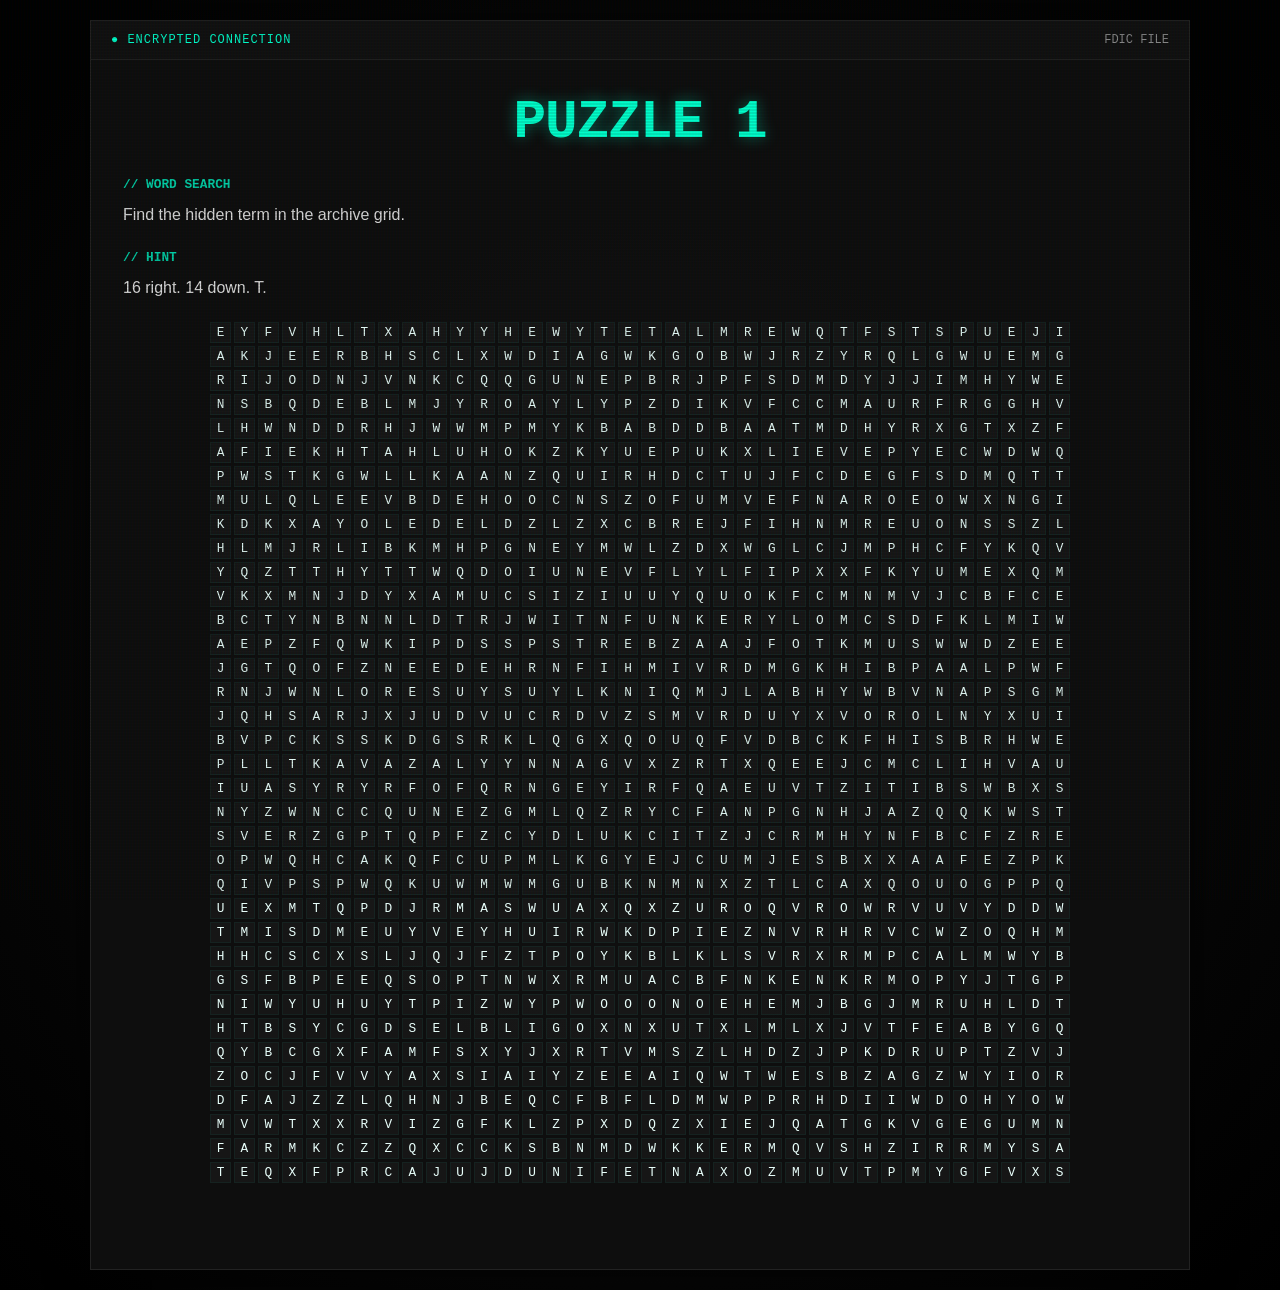
==== puzzle1.html @ 281ab233 "...." ====
<!DOCTYPE html>
<html lang="en">
<head>
  <meta charset="UTF-8" />
  <meta name="viewport" content="width=device-width, initial-scale=1.0" />
  <title>The New Deal Files | Puzzle 1</title>
  <link rel="stylesheet" href="puzzle1.css" />
</head>

<body>
  <div class="overlay"></div>

  <main class="main-frame">
    <section class="welcome-card">

      <div class="card-header">
        <span class="status-indicator">● ENCRYPTED CONNECTION</span>
        <span class="date-stamp">FDIC FILE</span>
      </div>

      <div class="card-body">

        <h1 class="main-title">PUZZLE 1</h1>

        <div class="briefing-box">
          <h2 class="section-label">// WORD SEARCH</h2>
          <p>Find the hidden term in the archive grid.</p>
        </div>

        <div class="briefing-box">
          <h2 class="section-label">// HINT</h2>
          <p>16 right. 14 down. T.</p>
        </div>

        <div class="grid-wrap">
          <div id="grid" class="grid"></div>
        </div>

        <p id="message" class="message"></p>

        <div id="codeBox" class="code-box hidden">
          <label for="codeInput">Type the initials of the full term</label>
          <div class="code-row">
            <input id="codeInput" type="text" maxlength="4" placeholder="ENTER CODE" />
            <button id="submitCode">UNLOCK</button>
          </div>
        </div>

      </div>

    </section>
  </main>

  <script src="script.js"></script>
</body>
</html>
---- puzzle1.css ----
:root {
  --primary-cyan: #00ffcc;
  --dark-bg: #050505;
  --card-bg: rgba(15, 15, 15, 0.95);
  --border-color: #222;
  --text-dim: #888;
  --font-main: 'Segoe UI', Tahoma, Geneva, Verdana, sans-serif;
  --font-mono: 'Courier New', Courier, monospace;
}

* {
  box-sizing: border-box;
  margin: 0;
  padding: 0;
}

html,
body {
  width: 100%;
  min-height: 100%;
  background-color: var(--dark-bg);
  font-family: var(--font-main);
  color: white;
}

body {
  position: relative;
}

.overlay {
  position: fixed;
  inset: 0;
  background:
    linear-gradient(rgba(18, 16, 16, 0) 50%, rgba(0, 0, 0, 0.1) 50%),
    linear-gradient(90deg, rgba(255, 0, 0, 0.03), rgba(0, 255, 0, 0.01), rgba(0, 0, 255, 0.03));
  background-size: 100% 3px, 3px 100%;
  pointer-events: none;
  z-index: 100;
}

.main-frame {
  display: flex;
  justify-content: center;
  align-items: center;
  min-height: 100vh;
  padding: 20px;
  background: radial-gradient(circle at center, #111 0%, #000 100%);
}

.welcome-card {
  background: var(--card-bg);
  border: 1px solid var(--border-color);
  width: 100%;
  max-width: 1100px;
  position: relative;
  box-shadow: 0 0 40px rgba(0, 0, 0, 0.8);
  display: flex;
  flex-direction: column;
}

.card-header {
  padding: 12px 20px;
  background: #111;
  border-bottom: 1px solid var(--border-color);
  display: flex;
  justify-content: space-between;
  font-family: var(--font-mono);
  font-size: 0.75rem;
  color: var(--text-dim);
}

.status-indicator {
  color: var(--primary-cyan);
  letter-spacing: 1px;
}

.card-body {
  padding: 32px;
}

.main-title {
  font-family: var(--font-mono);
  font-size: clamp(2rem, 6vw, 3.4rem);
  text-align: center;
  color: var(--primary-cyan);
  margin-bottom: 24px;
  letter-spacing: -1px;
  text-shadow: 0 0 15px rgba(0, 255, 204, 0.4);
}

.section-label {
  font-family: var(--font-mono);
  font-size: 0.8rem;
  color: var(--primary-cyan);
  margin-bottom: 10px;
  opacity: 0.8;
}

.briefing-box {
  margin-bottom: 22px;
}

.briefing-box p {
  font-size: 1rem;
  line-height: 1.6;
  color: #ddd;
}

.grid-wrap {
  overflow-x: auto;
  padding-bottom: 8px;
}

.grid {
  display: grid;
  grid-template-columns: repeat(36, 1fr);
  gap: 3px;
  width: min(100%, 860px);
  margin: 0 auto;
  user-select: none;
  touch-action: none;
}

.cell {
  aspect-ratio: 1 / 1;
  min-width: 16px;
  min-height: 16px;
  display: flex;
  align-items: center;
  justify-content: center;
  background: rgba(255, 255, 255, 0.03);
  color: #e9fffb;
  font-family: var(--font-mono);
  font-size: clamp(0.52rem, 1vw, 0.82rem);
  border: 1px solid rgba(0, 255, 204, 0.05);
  cursor: pointer;
  position: relative;
}

.cell.preview {
  background: rgba(0, 255, 204, 0.08);
}

.cell.preview::after {
  content: "";
  position: absolute;
  left: 8%;
  right: 8%;
  bottom: 10%;
  height: 2px;
  background: var(--primary-cyan);
  box-shadow: 0 0 8px rgba(0, 255, 204, 0.9);
}

.cell.correct {
  background: rgba(0, 255, 204, 0.14);
}

.cell.correct::after {
  content: "";
  position: absolute;
  left: 8%;
  right: 8%;
  bottom: 10%;
  height: 2px;
  background: var(--primary-cyan);
  box-shadow: 0 0 8px rgba(0, 255, 204, 0.9);
}

.message {
  min-height: 28px;
  margin-top: 18px;
  text-align: center;
  font-family: var(--font-mono);
  color: #d9fff8;
}

.code-box {
  width: min(500px, 100%);
  margin: 20px auto 0;
  background: rgba(255, 255, 255, 0.03);
  border-left: 2px solid var(--primary-cyan);
  padding: 18px;
}

.code-box label {
  display: block;
  margin-bottom: 10px;
  font-family: var(--font-mono);
  color: #d7fff8;
}

.code-row {
  display: flex;
  gap: 10px;
  flex-wrap: wrap;
}

.code-row input {
  flex: 1;
  min-width: 170px;
  padding: 12px;
  background: #0a0a0a;
  color: white;
  border: 1px solid #222;
  outline: none;
  font-family: var(--font-mono);
  text-transform: uppercase;
}

.code-row button {
  padding: 12px 18px;
  background: transparent;
  border: 1px solid var(--primary-cyan);
  color: var(--primary-cyan);
  font-family: var(--font-mono);
  cursor: pointer;
  transition: all 0.3s ease;
}

.code-row button:hover {
  background: var(--primary-cyan);
  color: black;
  box-shadow: 0 0 25px rgba(0, 255, 204, 0.25);
}

.hidden {
  display: none;
}

@media (max-width: 700px) {
  .card-body {
    padding: 22px 14px;
  }

  .grid {
    gap: 2px;
    width: 100%;
  }

  .cell {
    min-width: 14px;
    min-height: 14px;
    font-size: 0.52rem;
  }
}
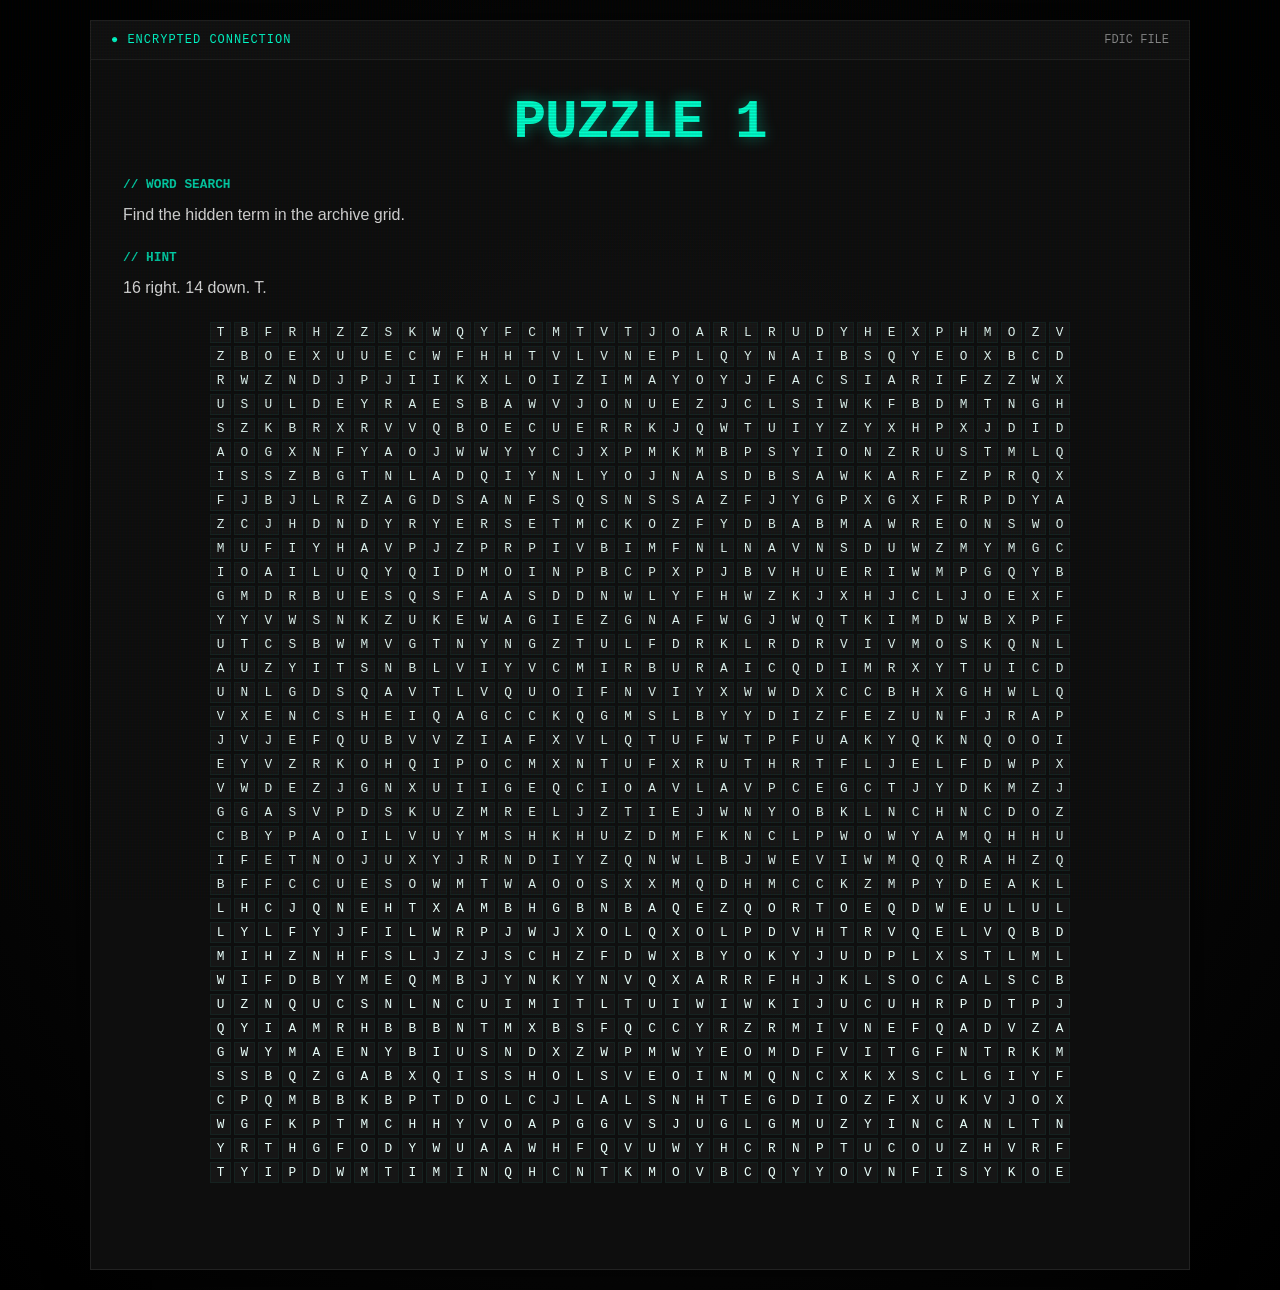
==== commit 9e35efd2: "..." ====
--- a/puzzle1.html
+++ b/puzzle1.html
@@ -6,20 +6,17 @@
   <title>The New Deal Files | Puzzle 1</title>
   <link rel="stylesheet" href="puzzle1.css" />
 </head>
-
 <body>
   <div class="overlay"></div>
 
   <main class="main-frame">
     <section class="welcome-card">
-
       <div class="card-header">
         <span class="status-indicator">● ENCRYPTED CONNECTION</span>
         <span class="date-stamp">FDIC FILE</span>
       </div>
 
       <div class="card-body">
-
         <h1 class="main-title">PUZZLE 1</h1>
 
         <div class="briefing-box">
@@ -45,9 +42,7 @@
             <button id="submitCode">UNLOCK</button>
           </div>
         </div>
-
       </div>
-
     </section>
   </main>
 
